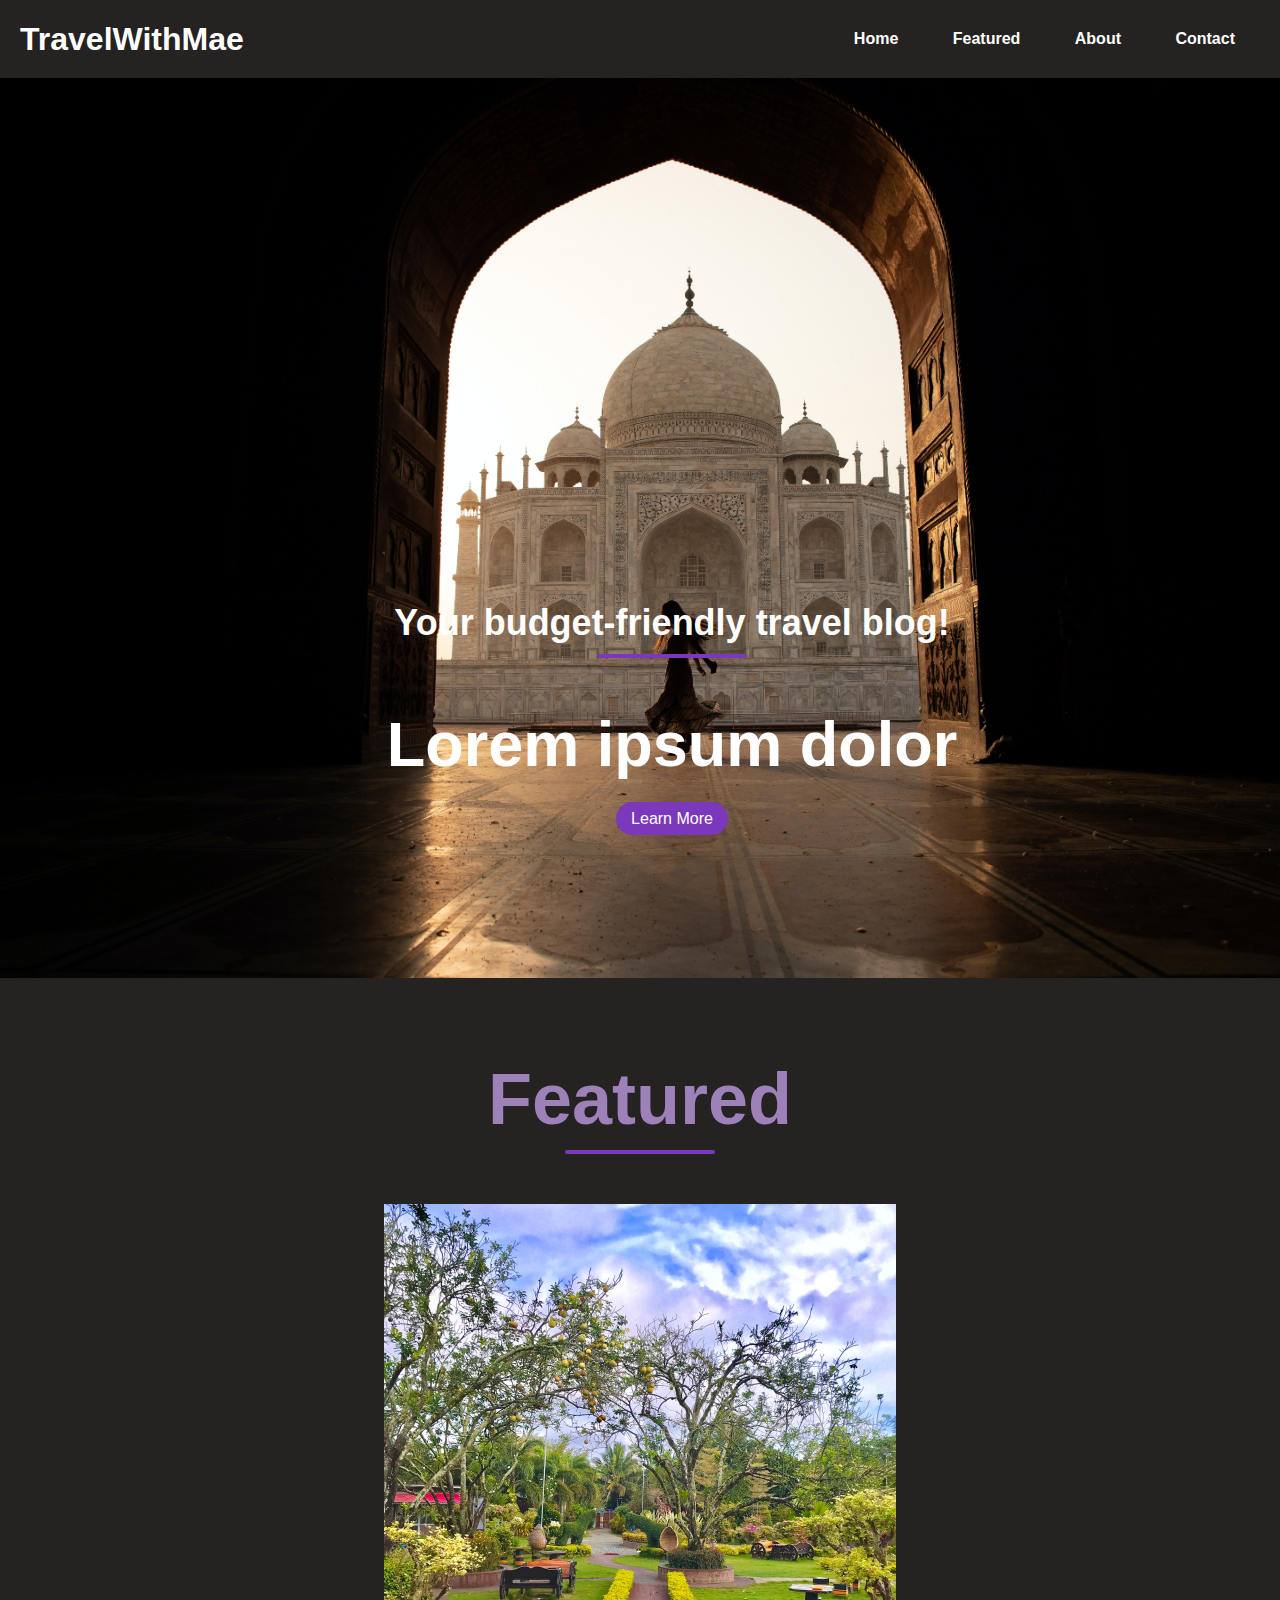
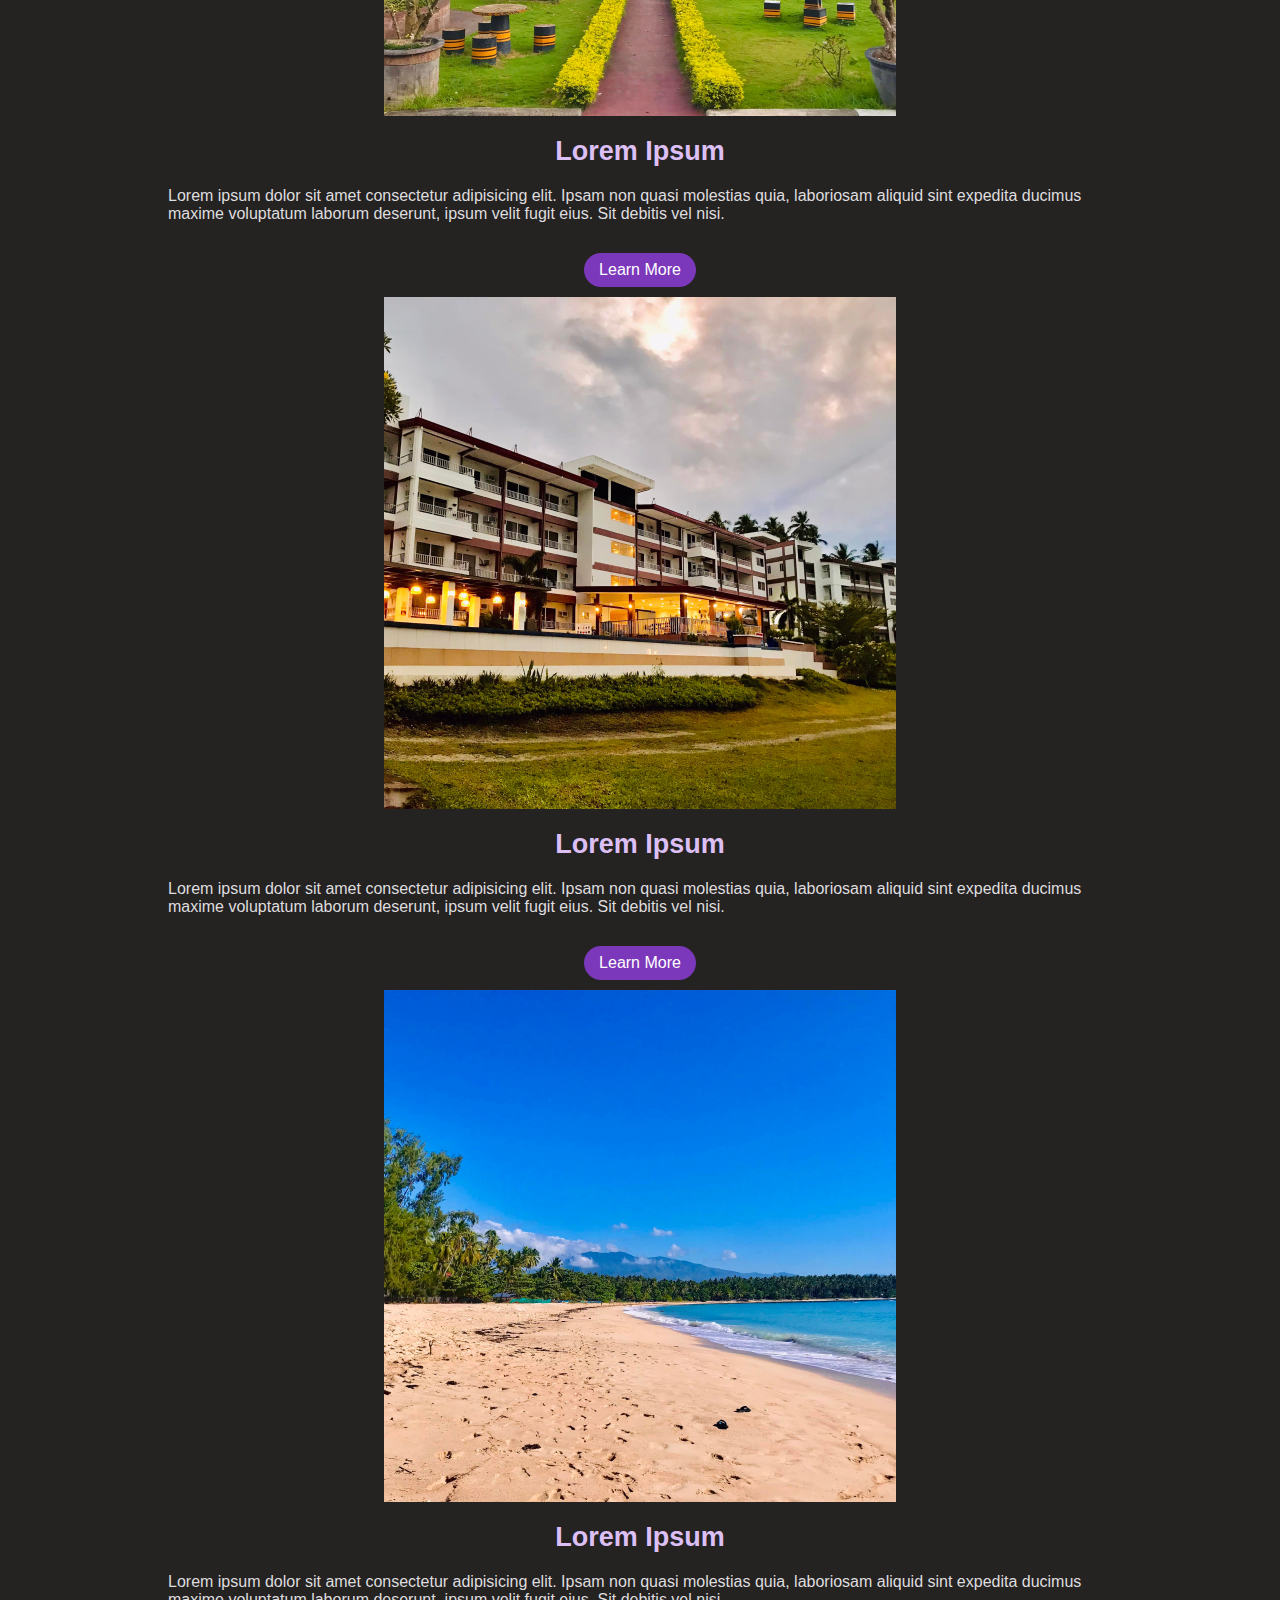
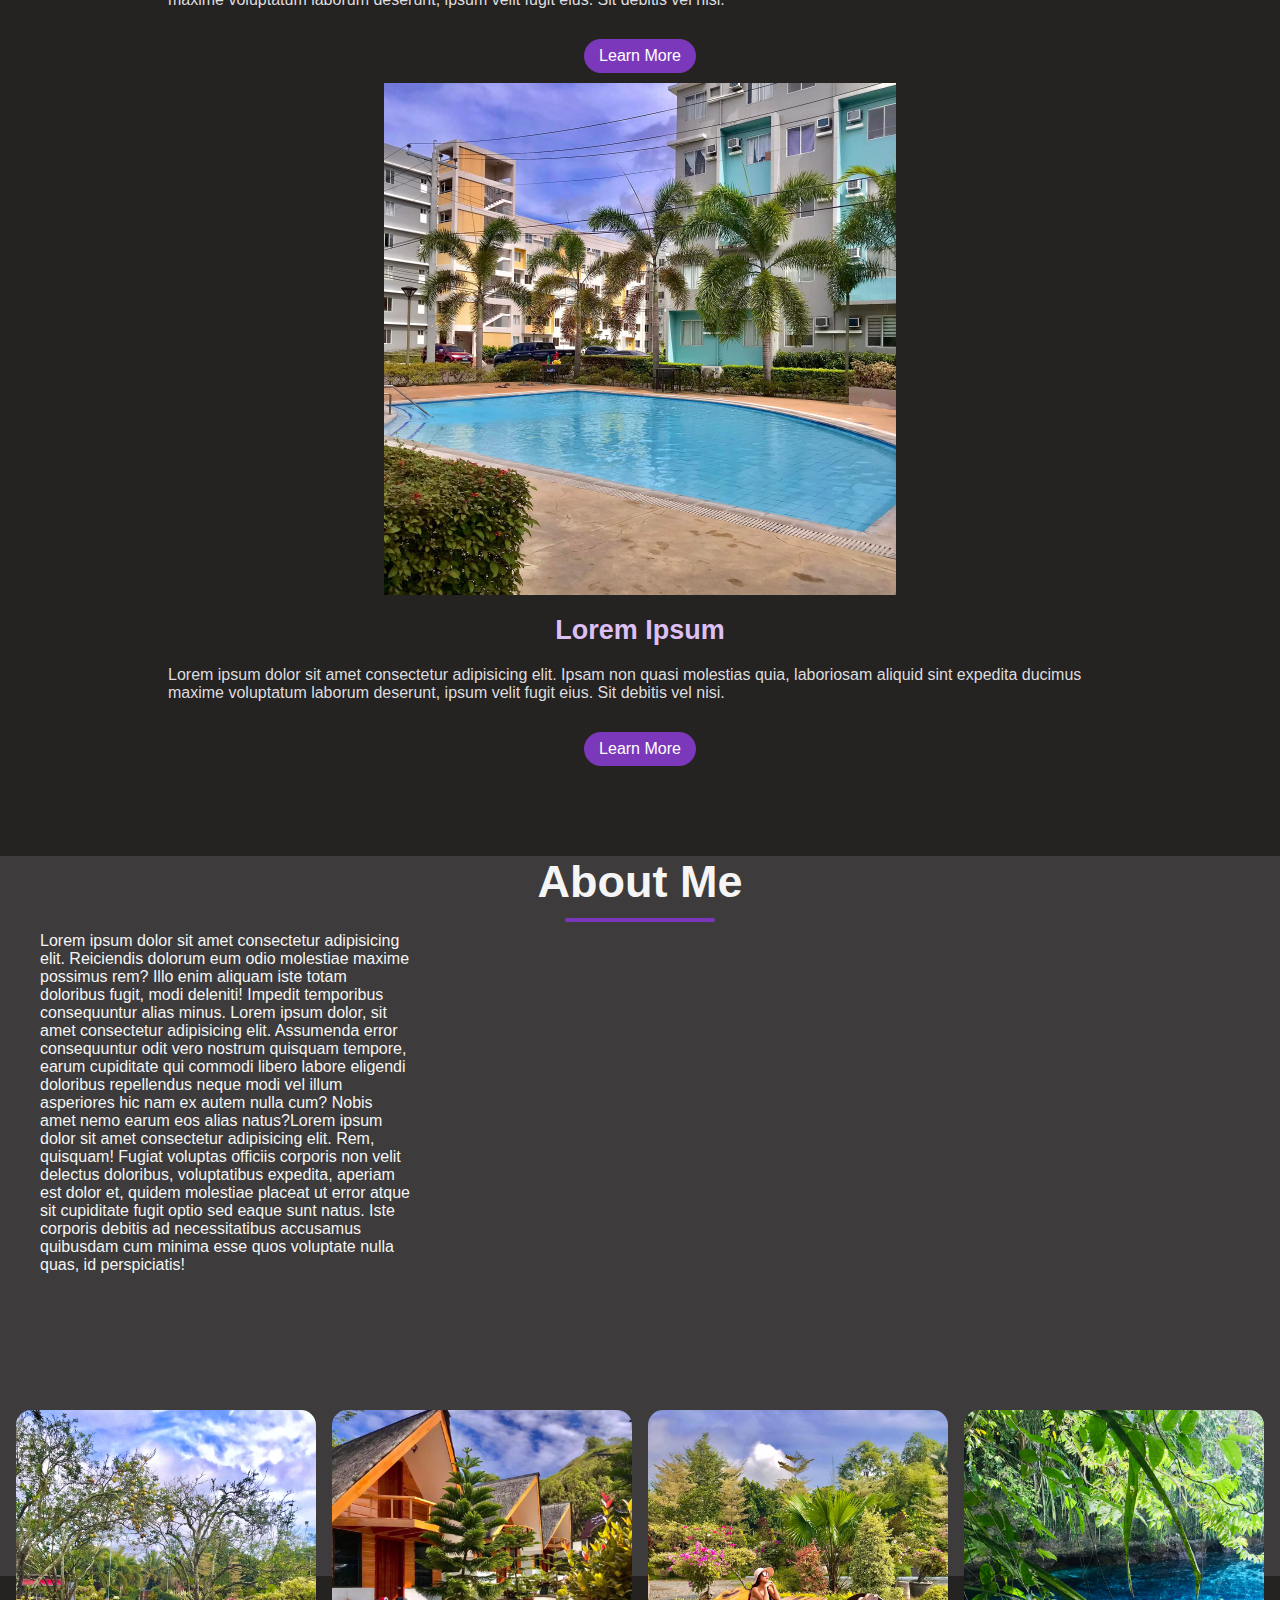
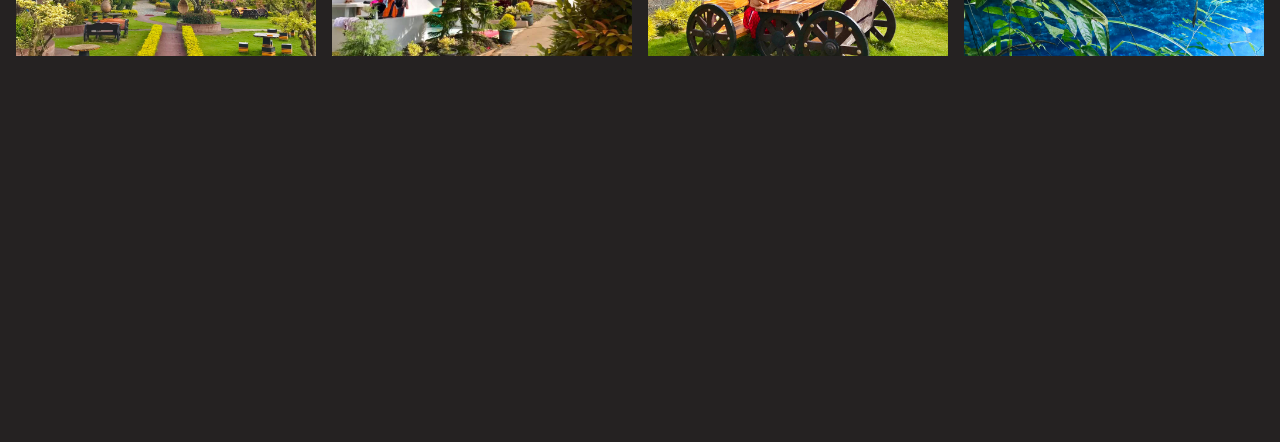
==== index.html @ 0a0de50d "first commit" ====
<!DOCTYPE html>
<html lang="en">
<head>
    <meta charset="UTF-8">
    <meta http-equiv="X-UA-Compatible" content="IE=edge">
    <meta name="viewport" content="width=device-width, initial-scale=1.0">
    <link rel="stylesheet" href="start.css">
    <title>Document</title>
</head>
<body>
    <!-- Navbar -->
    <nav class="navbar">
        <h1 class="logo">TravelWithMae</h1>
        <ul class="nav-links">
            <li><a href="#home">Home</li></a> 
            <li><a href="#events">Featured</li></a>
            <li><a href="#about">About</li></a>
            <li><a href="#">Contact</li></a> 
        </ul>
    </nav>
        
    <header id="home">
        <div class="header-content">
            <h2>Your budget-friendly travel blog!</h2>
            <div class="line"></div>
            <h1>Lorem ipsum dolor</h1>
            <a href="#" class="ctn">Learn More</a>
        </div>
    </header>

    <!-- Events -->
    <section class="events" id="events">
        <div class="title">
            <h1>Featured</h1>
            <div class="line"></div>
        </div>
        <div class="row">
            <div class="col">
                <img src="Images/box1.jpg" alt="">
                <h4>Lorem Ipsum</h4>
                <p>Lorem ipsum dolor sit amet consectetur adipisicing elit. Ipsam non quasi molestias quia, laboriosam aliquid sint expedita ducimus maxime voluptatum laborum deserunt, ipsum velit fugit eius. Sit debitis vel nisi.</p>
                <a href="#" class="ctn
                ">Learn More</a>
            </div>
            <div class="col">
                <img src="Images/box5.jpg" alt="">
                <h4>Lorem Ipsum</h4>
                <p>Lorem ipsum dolor sit amet consectetur adipisicing elit. Ipsam non quasi molestias quia, laboriosam aliquid sint expedita ducimus maxime voluptatum laborum deserunt, ipsum velit fugit eius. Sit debitis vel nisi.</p>
                <a href="#" class="ctn
                ">Learn More</a>
            </div>
            <div class="col">
                <img src="Images/box12.jpg" alt="">
                <h4>Lorem Ipsum</h4>
                <p>Lorem ipsum dolor sit amet consectetur adipisicing elit. Ipsam non quasi molestias quia, laboriosam aliquid sint expedita ducimus maxime voluptatum laborum deserunt, ipsum velit fugit eius. Sit debitis vel nisi.</p>
                <a href="#" class="ctn
                ">Learn More</a>
            </div>
            <div class="col">
                <img src="Images/box11.jpg" alt="">
                <h4>Lorem Ipsum</h4>
                <p>Lorem ipsum dolor sit amet consectetur adipisicing elit. Ipsam non quasi molestias quia, laboriosam aliquid sint expedita ducimus maxime voluptatum laborum deserunt, ipsum velit fugit eius. Sit debitis vel nisi.</p>
                <a href="#" class="ctn
                ">Learn More</a>
            </div>
        </div>
    </section>

    <section class="about" id="about">
        <div class="title">
            <h1>About Me</h1>
            <div class="line"></div>
            
        </div>
        <div>   
        <p>Lorem ipsum dolor sit amet consectetur adipisicing elit. Reiciendis dolorum eum odio molestiae maxime possimus rem? Illo enim aliquam iste totam doloribus fugit, modi deleniti! Impedit temporibus consequuntur alias minus. Lorem ipsum dolor, sit amet consectetur adipisicing elit. Assumenda error consequuntur odit vero nostrum quisquam tempore, earum cupiditate qui commodi libero labore eligendi doloribus repellendus neque modi vel illum asperiores hic nam ex autem nulla cum? Nobis amet nemo earum eos alias natus?Lorem ipsum dolor sit amet consectetur adipisicing elit. Rem, quisquam! Fugiat voluptas officiis corporis non velit delectus doloribus, voluptatibus expedita, aperiam est dolor et, quidem molestiae placeat ut error atque sit cupiditate fugit optio sed eaque sunt natus. Iste corporis debitis ad necessitatibus accusamus quibusdam cum minima esse quos voluptate nulla quas, id perspiciatis!</p>
        </div>
            <div class="image-grid">
                <img src="Images/box1.jpg" class=""image-grid-col-2 image-grid-row-2>
                <img src="Images/box8.jpg" alt="">
                <img src="Images/box2.jpg" alt="">
                <img src="Images/box3.jpg" alt="">
                <img src="Images/box4.jpg" alt="">
                <img src="Images/box5.jpg" alt="">
                <img src="Images/box6.jpg" alt="">
                <img src="Images/box7.jpg" alt="">
        </div>
    </section>

</body>
</html>
---- start.css ----
/* Google Fonts */
@import url('https://fonts.googleapis.com/css2?family=Poppins');

/* Global */

*{
    margin: 0;
    padding: 0;
    box-sizing: border-box;
    scroll-behavior: smooth;
    font-family: 'Gill Sans', 'Gill Sans MT', Calibri, 'Trebuchet MS', sans-serif;
}

a{
    text-decoration: none;
}

ul{
    list-style:none;
}

.active{
    color:rgb(255, 255, 255) ;
    text-decoration: underline;
    font-weight: bold;
}

body, html{
    overflow-x: hidden;
    background-color: rgb(37, 34, 34);
}

/* Navbar */
.navbar{
    /* position: absolute; */
    top: 0;
    left: 0;
    display: flex;
    width: 100%;
    justify-content: space-between;
    padding: 20px;
    color: white;
}

nav{
    
    display: flex;
    align-items: center;
    justify-content: space-between;
    padding-top: 45px;
    padding-left: 8%;
    padding-right: 8%;
    flex-wrap: wrap;
    
}
nav ul li{
    list-style-type: none;
    display: inline-block;
    padding: 10px 25px;
}
nav ul li a{
    color: white;
    text-decoration: none;
    font-weight: bold;
    /* text-transform: capitalize; */
}
nav ul li a:hover{
    color: rgb(124, 56, 187);
    transition: .4s;
}


header{
    width: 105vw;
    height: 100vh;
    background-image: url(Images/bg.jpg);
    background-position: bottom;
    background-size: cover ;
    display: flex;
    align-items: flex-end;
    justify-content: center;
}

.header-content{
    margin-bottom: 150px;
    color:rgb(255, 255, 255);
    text-align: center;
}

.header-content h2{
    font-size: 4vmin;
}

.line{
    width: 150px;
    height: 4px;
    background-color: rgb(124, 56, 187);
    margin: 10px auto;
    border-radius: 5px;
}

.header-content h1{
    font-size: 7vmin;
    margin-top: 50px;
    margin-bottom: 30px;
}

.ctn{
    padding: 8px 15px;
    background: rgb(124, 56, 187);
    border-radius: 30px;
    color: rgb(255, 255, 255);
}

/* Events */

section{
    width: 80%;
    margin: 80px auto;
   
}

.title{
    text-align: center;
    font-size: 4vmin;
    color: rgb(157, 129, 184);
}

.row{
    display: flex;
    align-items: center;
    width: 100%;
    justify-content: space-between;
    flex-wrap: wrap;
}

.row .col{
    display: flex;
    flex-direction: column;
    align-items: center ;
    flex-wrap: wrap;
}

.events .row{
    margin-top: 50px;
    
}

h4{
    font-size: 3vmin;
    color: rgb(220, 192, 245);
    margin: 20px auto;
}

p{
    color: rgb(222, 221, 223);
    padding: 0px 40px;
}

.events .ctn{
    margin-top: 30px;
    margin-bottom: 10px;
}

.row .col img{
    width: 50%;
}

.about{
    width: 100%;
    height: 80vh;
    background-color: rgb(61, 59, 59);
}

/* About */
.about h1{
    display: flex;
    font-size: 45px;
    color: whitesmoke;
    text-align: center;
    justify-content: center;
    flex-wrap: wrap;
}

.about p{
    display: flex;
    flex-wrap: wrap;
    color: whitesmoke;
    max-width: 450px;
    justify-content: center;

}


/* Grid Display Start*/
.image-grid {
    --gap: 16px;
    --num-cols: 4;
    --row-height: 300px;
  
    box-sizing: border-box;
    padding: var(--gap);
    
    margin-top: 120px;
    display: grid;
    grid-template-columns: repeat(var(--num-cols), 1fr);
    grid-auto-rows: var(--row-height);
    gap: var(--gap);
  }
  
  .image-grid > img {
    width: 100%;
    height: 100%;
    border-radius: 15px;
  }
  
  .image-grid-col-2 {
    grid-column: span 2;
  }
  
  .image-grid-row-2 {
    grid-row: span 4;
  }
  /* Anything udner 1024px */
  @media screen and (max-width: 1024px) {
    .image-grid {
      --num-cols: 2;
      --row-height: 200px;
    }
  }

/* End of Grid Display */
/* Mobile */
@media only screen and (max-width: 850px;){
    .navbar{
        padding: 0;
    }
    .img{
        position: absolute;
        top: 30px;
        left: 30px;
    }
    .nav-links{
        flex-direction: column;
        width: 100%;
        height: 100vh;
        justify-content: center;
        background-color: black;
    }
    .nav-linksli{
        margin: 30px auto;
    }
}
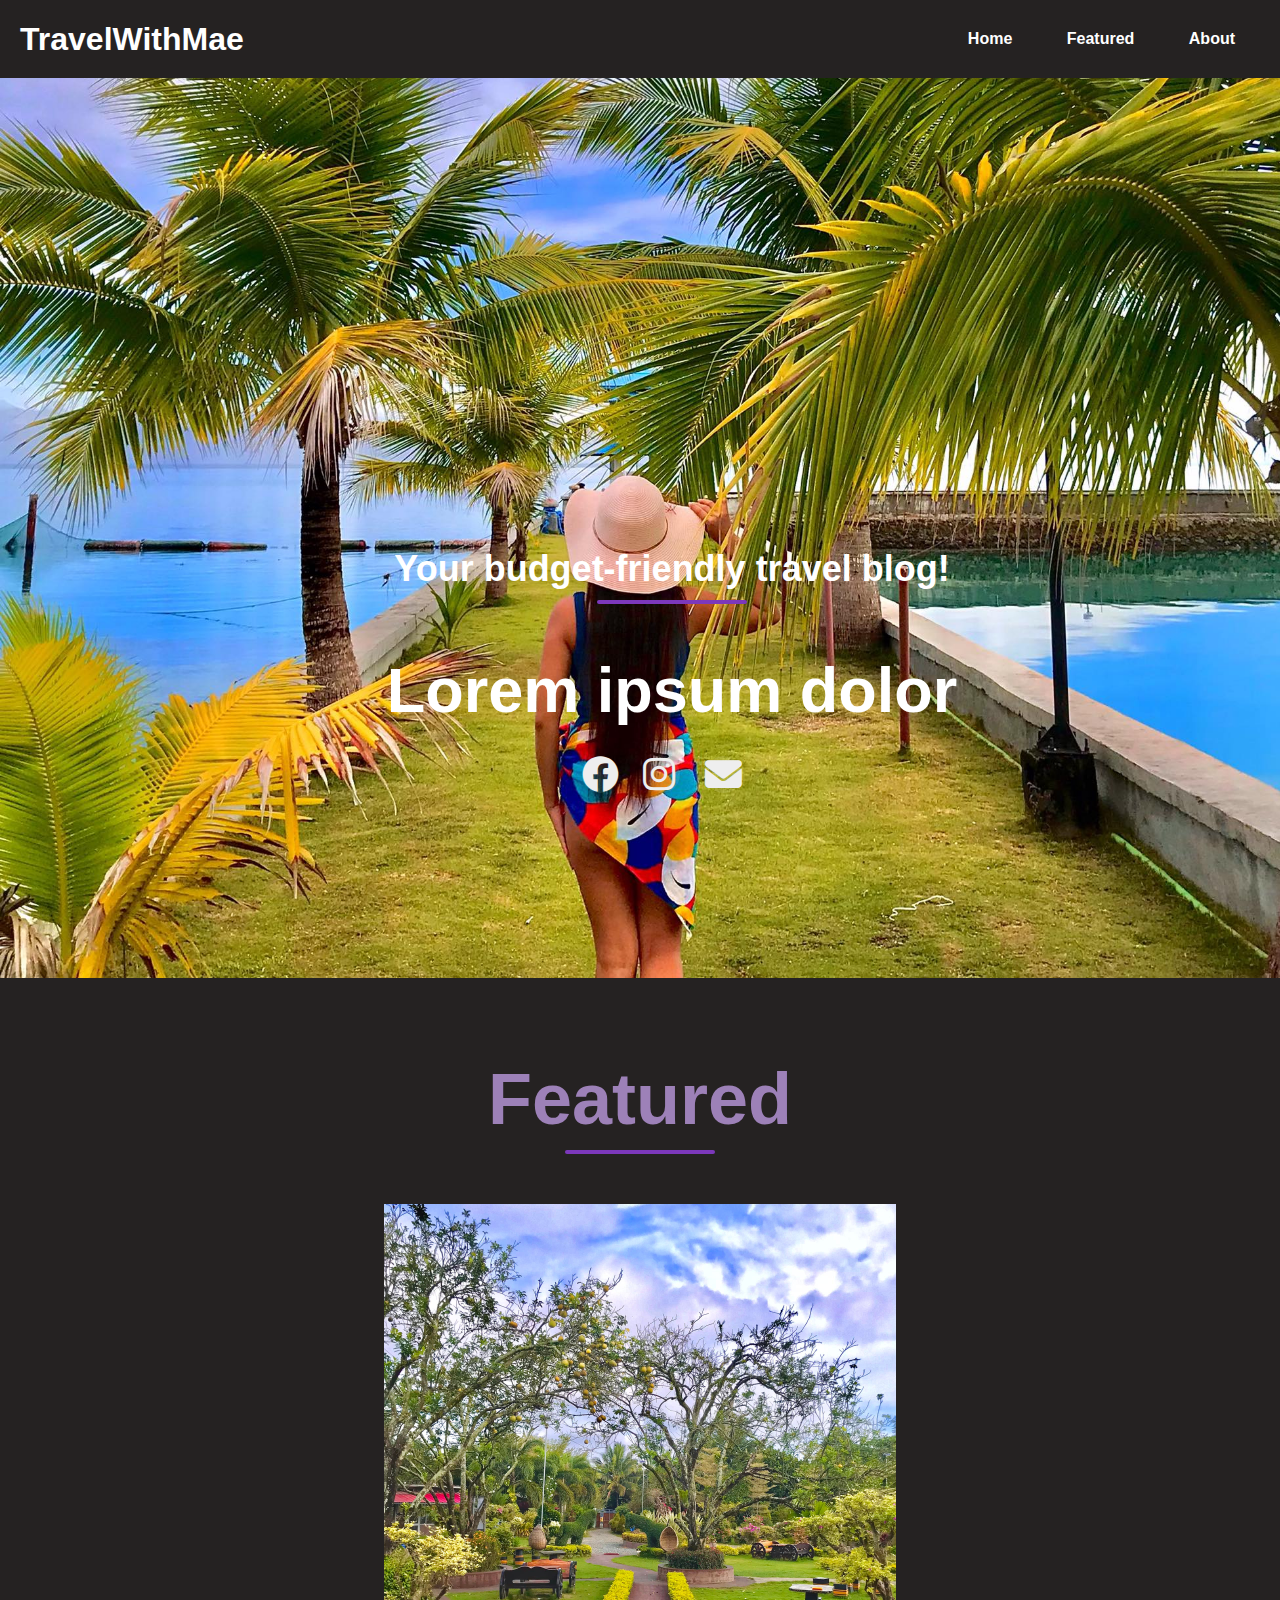
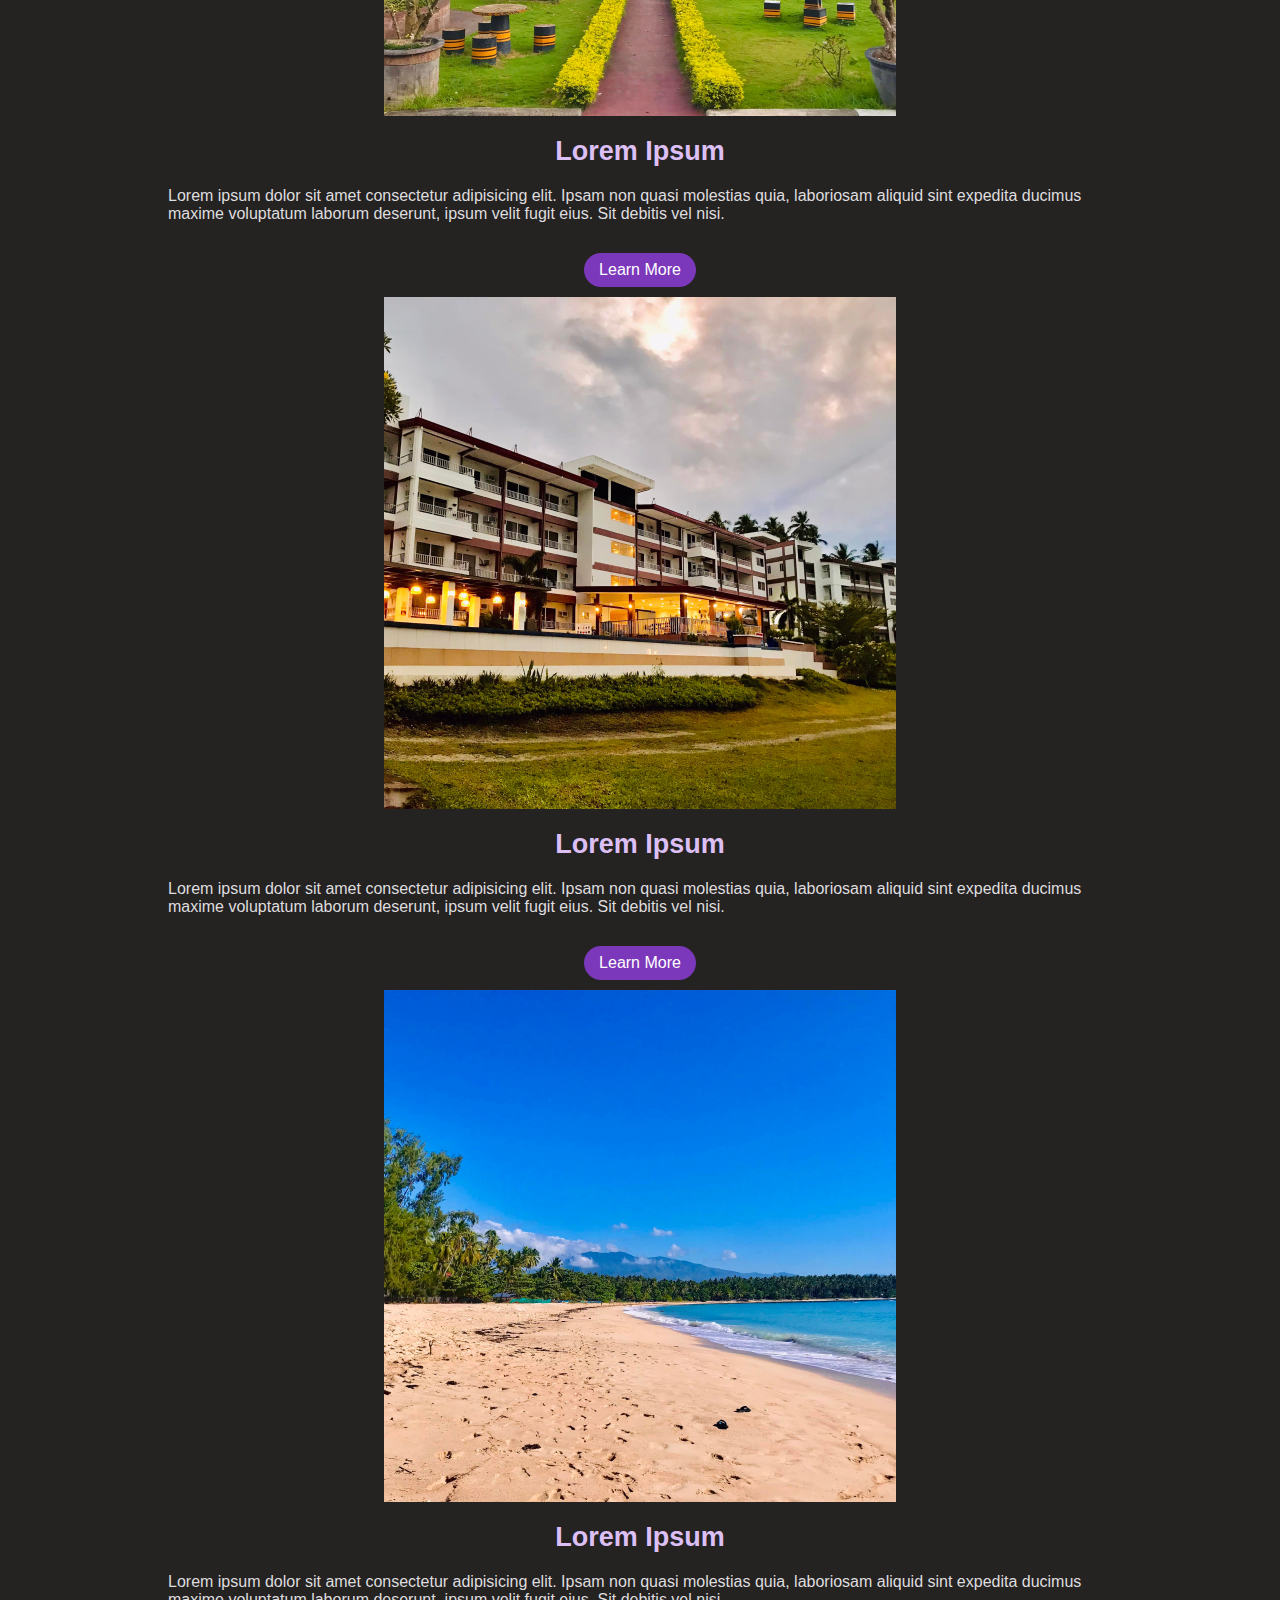
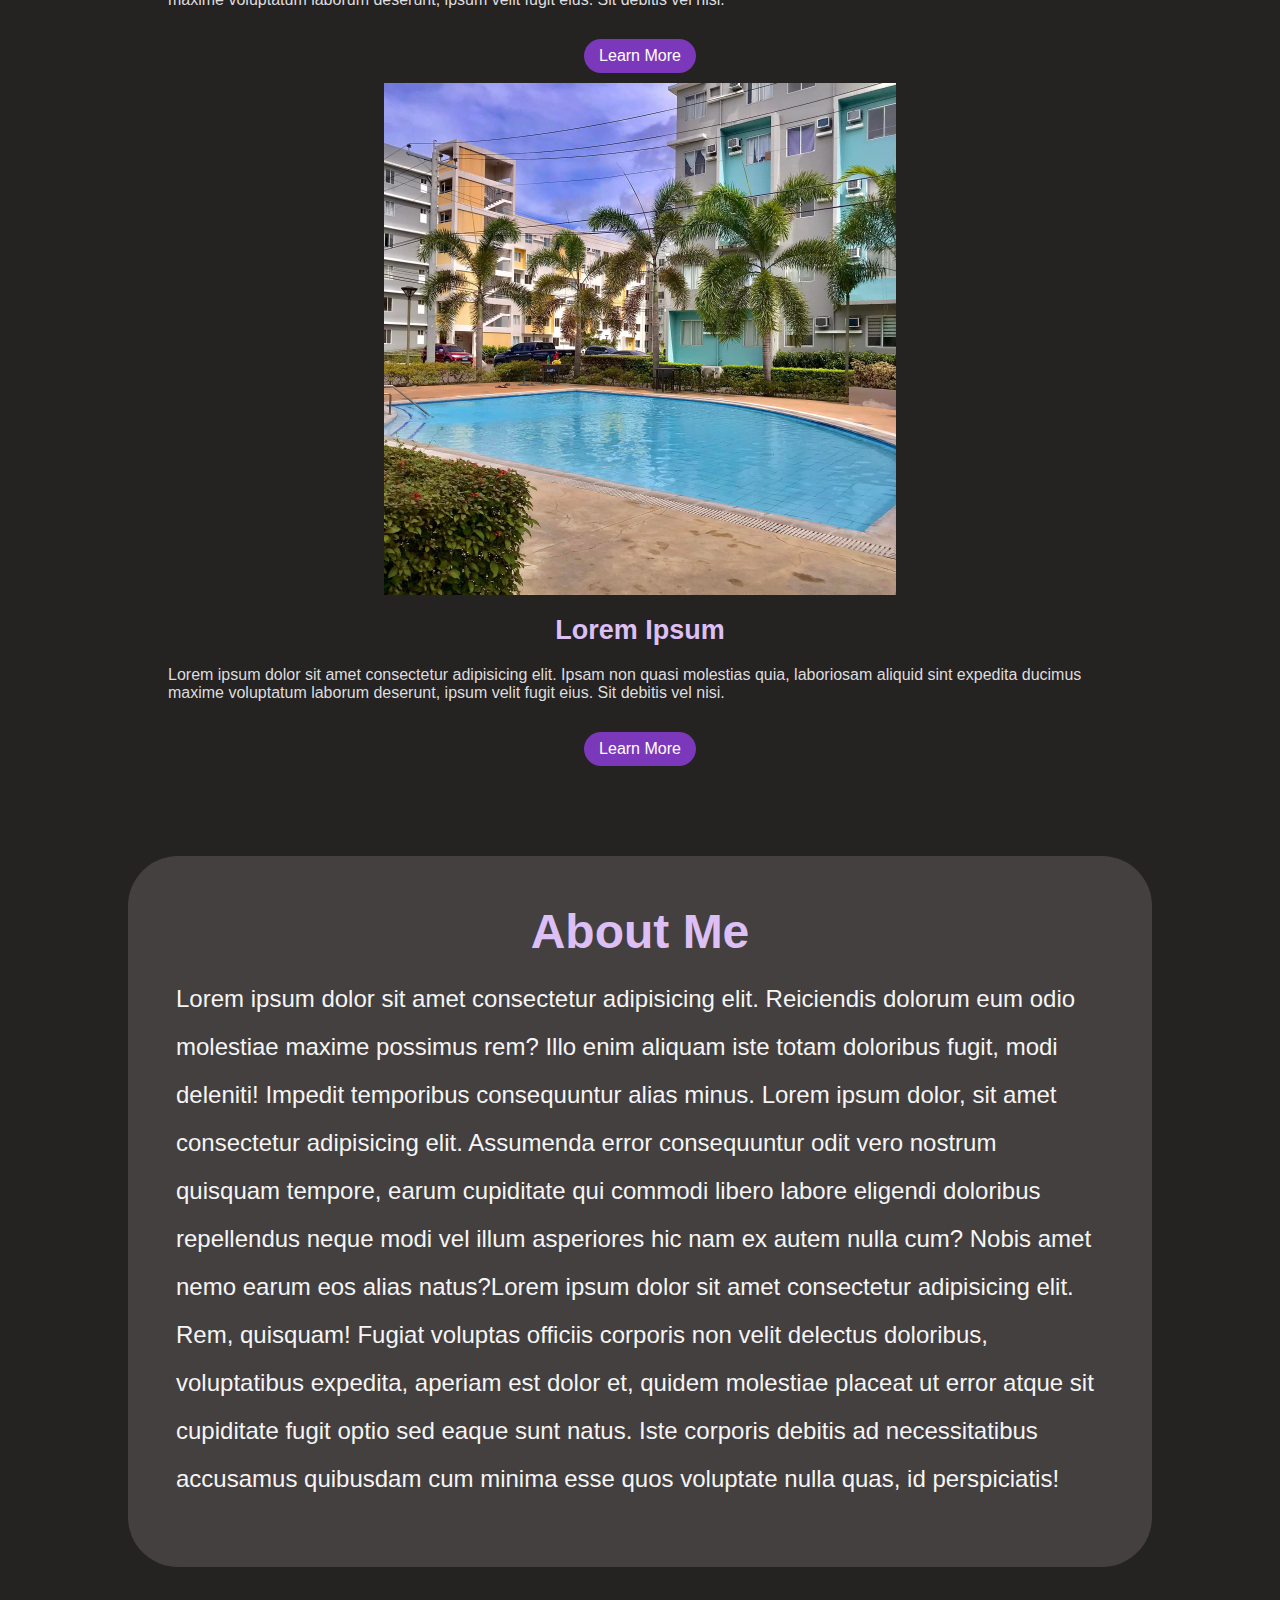
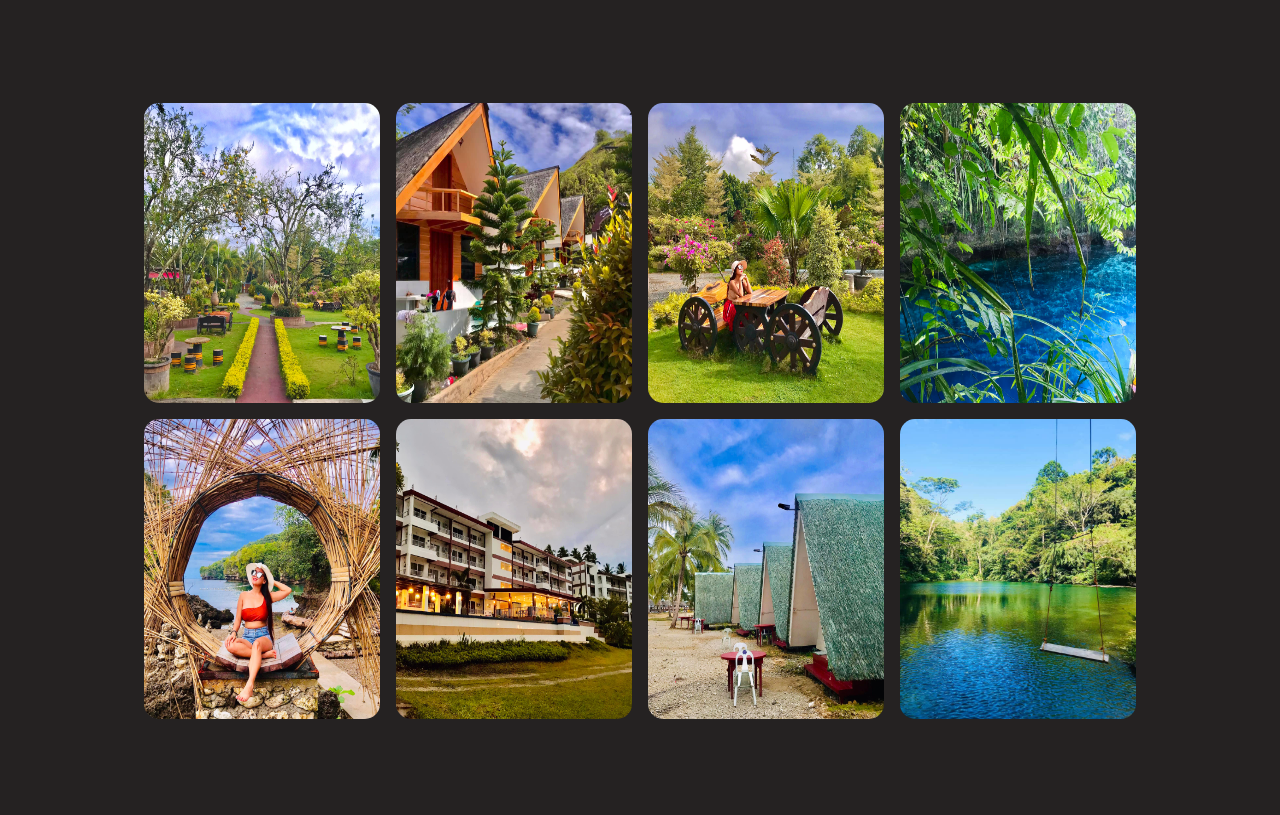
==== commit dcd049a9: "Update" ====
--- a/index.html
+++ b/index.html
@@ -5,6 +5,7 @@
     <meta http-equiv="X-UA-Compatible" content="IE=edge">
     <meta name="viewport" content="width=device-width, initial-scale=1.0">
     <link rel="stylesheet" href="start.css">
+    <link rel="stylesheet" href="\fontawesome-free-6.1.2-web\css\all.min.css">
     <title>Document</title>
 </head>
 <body>
@@ -14,8 +15,7 @@
         <ul class="nav-links">
             <li><a href="#home">Home</li></a> 
             <li><a href="#events">Featured</li></a>
-            <li><a href="#about">About</li></a>
-            <li><a href="#">Contact</li></a> 
+            <li><a href="#about">About</li></a> 
         </ul>
     </nav>
         
@@ -24,7 +24,11 @@
             <h2>Your budget-friendly travel blog!</h2>
             <div class="line"></div>
             <h1>Lorem ipsum dolor</h1>
-            <a href="#" class="ctn">Learn More</a>
+            <div class="socials">
+                <a href="https://www.facebook.com/TravelwithMae"><i class="fa-brands fa-facebook"></i></a>
+                <a href="https://www.tiktok.com/@loremaem?_t=8Urw6FeDduU&_r=1"><i class="fa-brands fa-instagram"></i></a>
+                <a href="travelwithmae2day@gmail.com"><i class="fa-solid fa-envelope"></i></a>
+            </div>
         </div>
     </header>
 
@@ -39,53 +43,65 @@
                 <img src="Images/box1.jpg" alt="">
                 <h4>Lorem Ipsum</h4>
                 <p>Lorem ipsum dolor sit amet consectetur adipisicing elit. Ipsam non quasi molestias quia, laboriosam aliquid sint expedita ducimus maxime voluptatum laborum deserunt, ipsum velit fugit eius. Sit debitis vel nisi.</p>
-                <a href="#" class="ctn
+                <a href="" class="ctn
                 ">Learn More</a>
             </div>
             <div class="col">
                 <img src="Images/box5.jpg" alt="">
                 <h4>Lorem Ipsum</h4>
                 <p>Lorem ipsum dolor sit amet consectetur adipisicing elit. Ipsam non quasi molestias quia, laboriosam aliquid sint expedita ducimus maxime voluptatum laborum deserunt, ipsum velit fugit eius. Sit debitis vel nisi.</p>
-                <a href="#" class="ctn
+                <a href="" class="ctn
                 ">Learn More</a>
             </div>
             <div class="col">
                 <img src="Images/box12.jpg" alt="">
                 <h4>Lorem Ipsum</h4>
                 <p>Lorem ipsum dolor sit amet consectetur adipisicing elit. Ipsam non quasi molestias quia, laboriosam aliquid sint expedita ducimus maxime voluptatum laborum deserunt, ipsum velit fugit eius. Sit debitis vel nisi.</p>
-                <a href="#" class="ctn
+                <a href="" class="ctn
                 ">Learn More</a>
             </div>
             <div class="col">
                 <img src="Images/box11.jpg" alt="">
                 <h4>Lorem Ipsum</h4>
                 <p>Lorem ipsum dolor sit amet consectetur adipisicing elit. Ipsam non quasi molestias quia, laboriosam aliquid sint expedita ducimus maxime voluptatum laborum deserunt, ipsum velit fugit eius. Sit debitis vel nisi.</p>
-                <a href="#" class="ctn
+                <a href="" class="ctn
                 ">Learn More</a>
             </div>
         </div>
     </section>
 
-    <section class="about" id="about">
-        <div class="title">
-            <h1>About Me</h1>
-            <div class="line"></div>
-            
-        </div>
-        <div>   
+    <!-- <section class="about" id="about">
+            <div class="title">
+                <h1>About Me</h1>
+                <div class="line"></div>
+            </div>
+        
         <p>Lorem ipsum dolor sit amet consectetur adipisicing elit. Reiciendis dolorum eum odio molestiae maxime possimus rem? Illo enim aliquam iste totam doloribus fugit, modi deleniti! Impedit temporibus consequuntur alias minus. Lorem ipsum dolor, sit amet consectetur adipisicing elit. Assumenda error consequuntur odit vero nostrum quisquam tempore, earum cupiditate qui commodi libero labore eligendi doloribus repellendus neque modi vel illum asperiores hic nam ex autem nulla cum? Nobis amet nemo earum eos alias natus?Lorem ipsum dolor sit amet consectetur adipisicing elit. Rem, quisquam! Fugiat voluptas officiis corporis non velit delectus doloribus, voluptatibus expedita, aperiam est dolor et, quidem molestiae placeat ut error atque sit cupiditate fugit optio sed eaque sunt natus. Iste corporis debitis ad necessitatibus accusamus quibusdam cum minima esse quos voluptate nulla quas, id perspiciatis!</p>
         </div>
-            <div class="image-grid">
-                <img src="Images/box1.jpg" class=""image-grid-col-2 image-grid-row-2>
-                <img src="Images/box8.jpg" alt="">
-                <img src="Images/box2.jpg" alt="">
-                <img src="Images/box3.jpg" alt="">
-                <img src="Images/box4.jpg" alt="">
-                <img src="Images/box5.jpg" alt="">
-                <img src="Images/box6.jpg" alt="">
-                <img src="Images/box7.jpg" alt="">
+    </section>
+     -->
+
+
+    <section class="home-about">
+
+        <div class="content">
+            <h3>About Me</h3>
+            <p>Lorem ipsum dolor sit amet consectetur adipisicing elit. Reiciendis dolorum eum odio molestiae maxime possimus rem? Illo enim aliquam iste totam doloribus fugit, modi deleniti! Impedit temporibus consequuntur alias minus. Lorem ipsum dolor, sit amet consectetur adipisicing elit. Assumenda error consequuntur odit vero nostrum quisquam tempore, earum cupiditate qui commodi libero labore eligendi doloribus repellendus neque modi vel illum asperiores hic nam ex autem nulla cum? Nobis amet nemo earum eos alias natus?Lorem ipsum dolor sit amet consectetur adipisicing elit. Rem, quisquam! Fugiat voluptas officiis corporis non velit delectus doloribus, voluptatibus expedita, aperiam est dolor et, quidem molestiae placeat ut error atque sit cupiditate fugit optio sed eaque sunt natus. Iste corporis debitis ad necessitatibus accusamus quibusdam cum minima esse quos voluptate nulla quas, id perspiciatis!</p>
         </div>
     </section>
+    
 
+    <section class="grid">
+        <div class="image-grid">
+            <img src="Images/box1.jpg" class=""image-grid-col-2 image-grid-row-2>
+            <img src="Images/box8.jpg" alt="">
+            <img src="Images/box2.jpg" alt="">
+            <img src="Images/box3.jpg" alt="">
+            <img src="Images/box4.jpg" alt="">
+            <img src="Images/box5.jpg" alt="">
+            <img src="Images/box6.jpg" alt="">
+            <img src="Images/box7.jpg" alt="">
+    </div>
+    </section>
 </body>
 </html>--- a/start.css
+++ b/start.css
@@ -11,6 +11,10 @@
     font-family: 'Gill Sans', 'Gill Sans MT', Calibri, 'Trebuchet MS', sans-serif;
 }
 
+body::-webkit-scrollbar{
+    display: none;
+}
+
 a{
     text-decoration: none;
 }
@@ -26,7 +30,6 @@
 }
 
 body, html{
-    overflow-x: hidden;
     background-color: rgb(37, 34, 34);
 }
 
@@ -74,7 +77,7 @@
     width: 105vw;
     height: 100vh;
     background-image: url(Images/bg.jpg);
-    background-position: bottom;
+    background-position: center;
     background-size: cover ;
     display: flex;
     align-items: flex-end;
@@ -173,10 +176,17 @@
 }
 
 /* About */
+
+/* .about{
+    background-color: rgb(59, 59, 59);
+    background-size: cover;
+    background-repeat: no-repeat;
+    background-position: bottom;
+}
 .about h1{
     display: flex;
     font-size: 45px;
-    color: whitesmoke;
+    color: rgb(157, 129, 184);
     text-align: center;
     justify-content: center;
     flex-wrap: wrap;
@@ -188,9 +198,40 @@
     color: whitesmoke;
     max-width: 450px;
     justify-content: center;
-
-}
-
+ 
+}
+
+.ab img{
+    width: 520px;
+    height: 500px;
+} */
+
+.home-about{
+    display: flex;
+    align-items: center;
+    flex-wrap: wrap;
+    background-color: rgb(68, 64, 64);
+    border-radius: 50px;
+}
+
+.home-about .content{
+    flex: 1 1 41rem;
+    padding: 3rem;
+}
+
+.home-about .content h3{
+    text-align: center;
+    font-size: 3rem;
+    color: rgb(220, 192, 245);
+}
+
+.home-about .content p{
+    justify-content: center;
+    font-size: 1.5rem;
+    padding: 1rem 0;
+    line-height: 2;
+    color: whitesmoke;
+}
 
 /* Grid Display Start*/
 .image-grid {
@@ -250,4 +291,35 @@
     .nav-linksli{
         margin: 30px auto;
     }
+}
+
+/* social medias */
+.socials a{
+    width: 37px;
+    height: 37px;
+    border-radius: 50%;
+    display: inline-flex;
+    font-size: 17px;
+    color: #eee;
+    cursor: pointer;
+    margin-right: 20px;
+    background-color: rgba(255, 255, 255, 0.1);
+    margin-bottom: 35px;
+}
+/* .socials a:hover{
+    transform: scale(1.1);
+    background: #d821d8;
+    transition: .4s;
+} */
+
+.fa-facebook{
+    font-size: 37px;
+}
+
+.fa-instagram{
+    font-size: 37px;
+}
+
+.fa-envelope{
+    font-size: 37px;
 }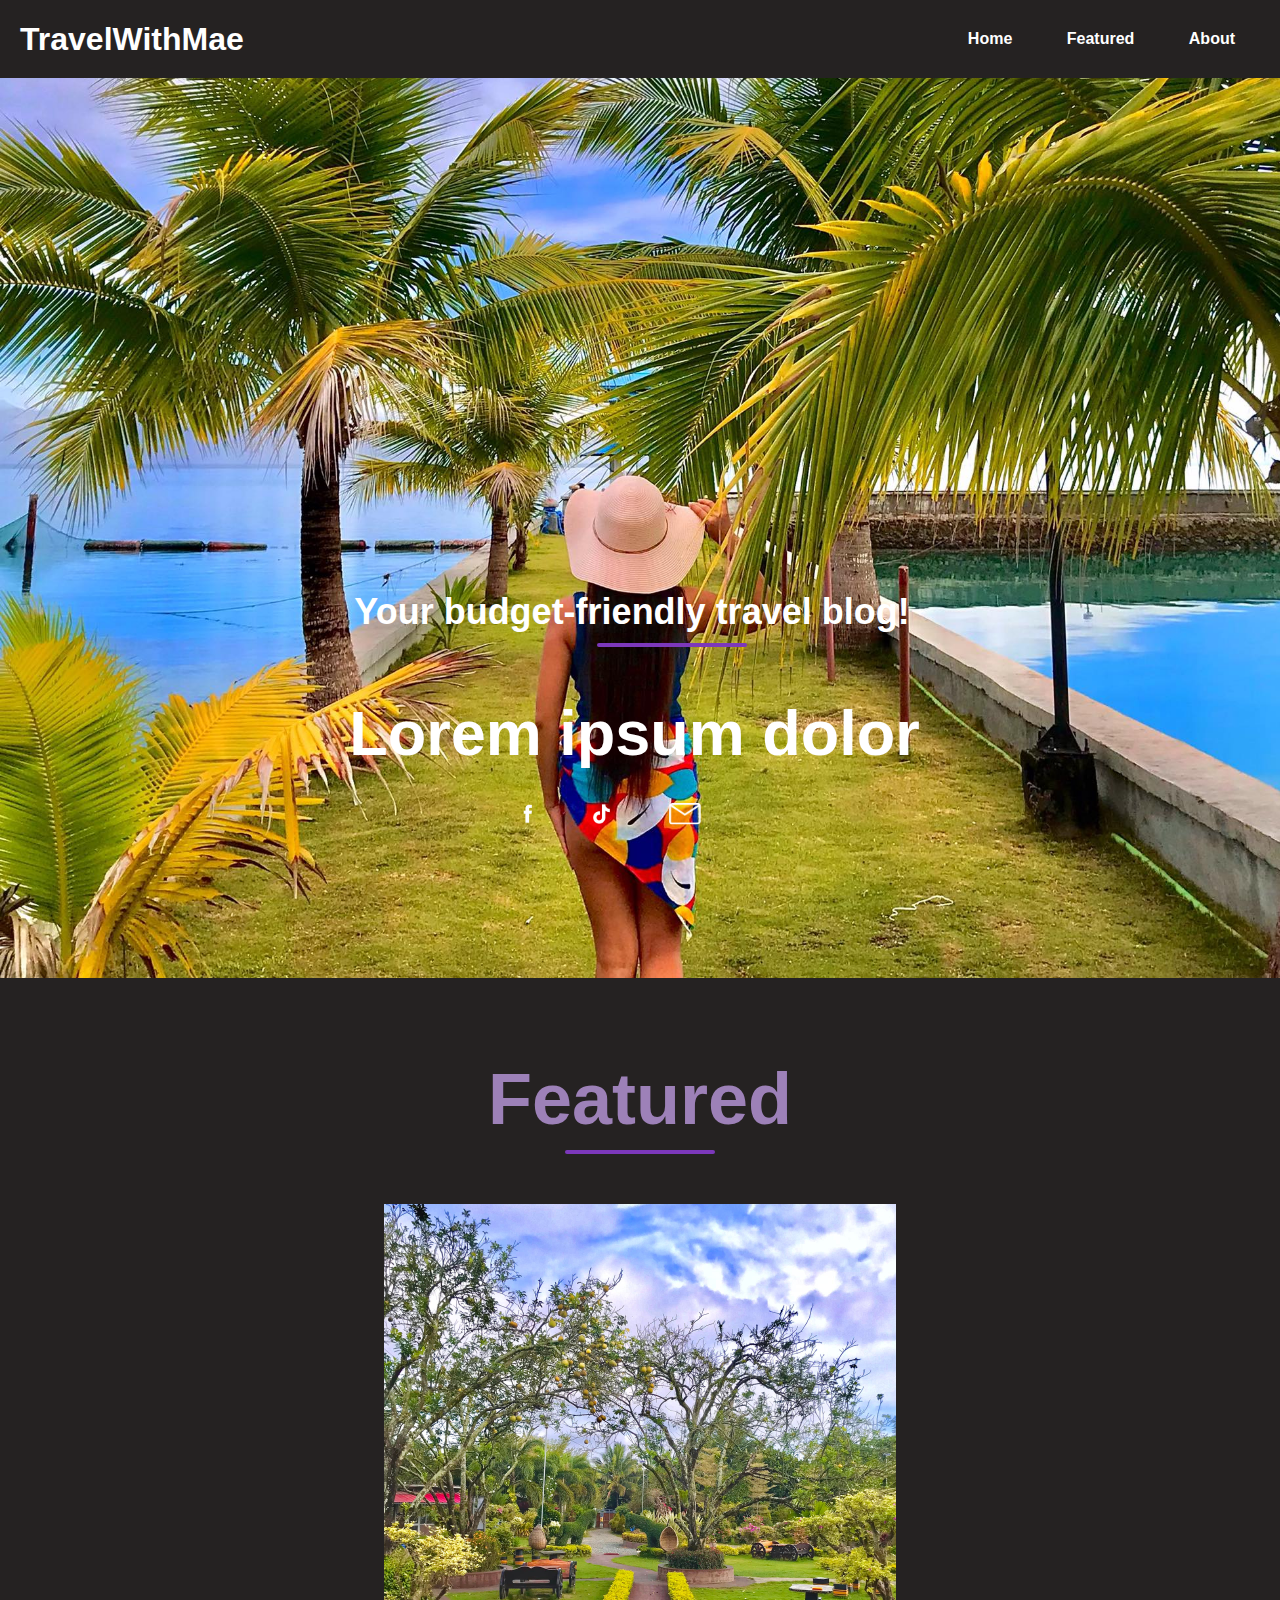
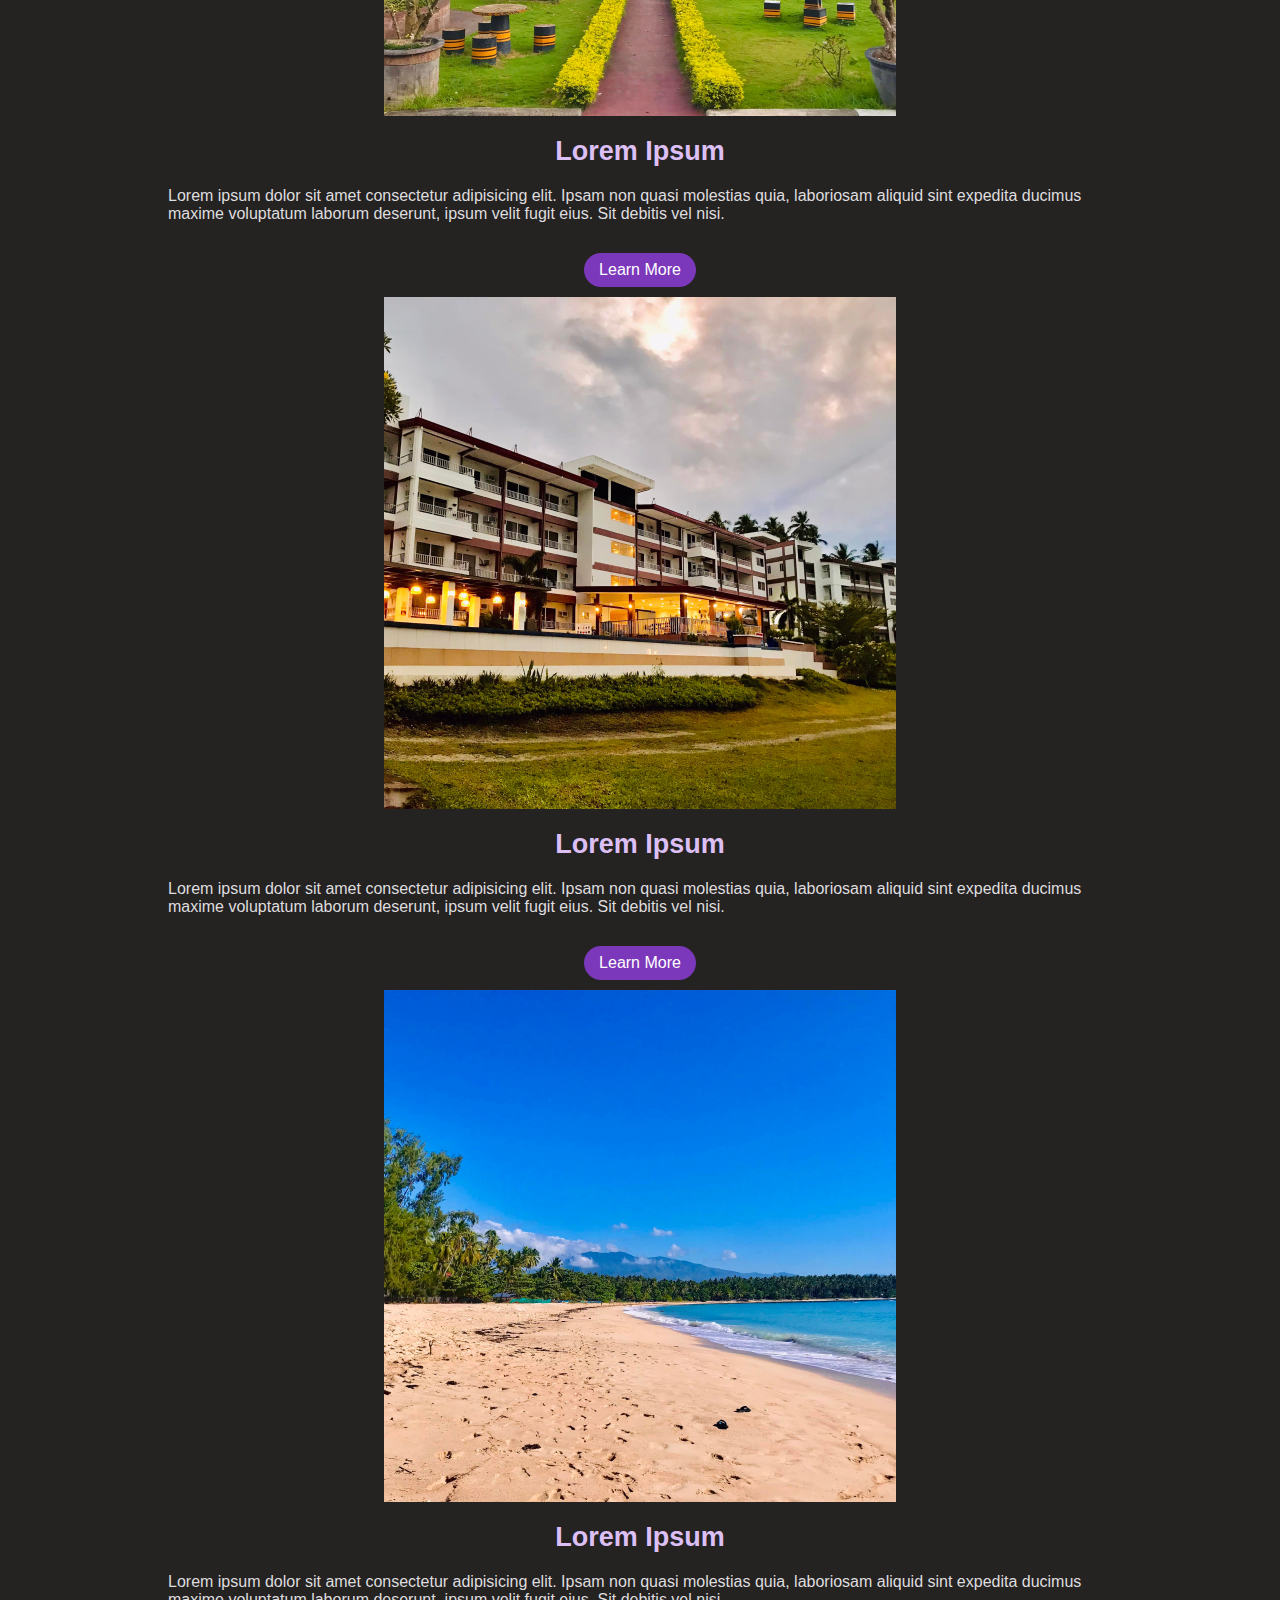
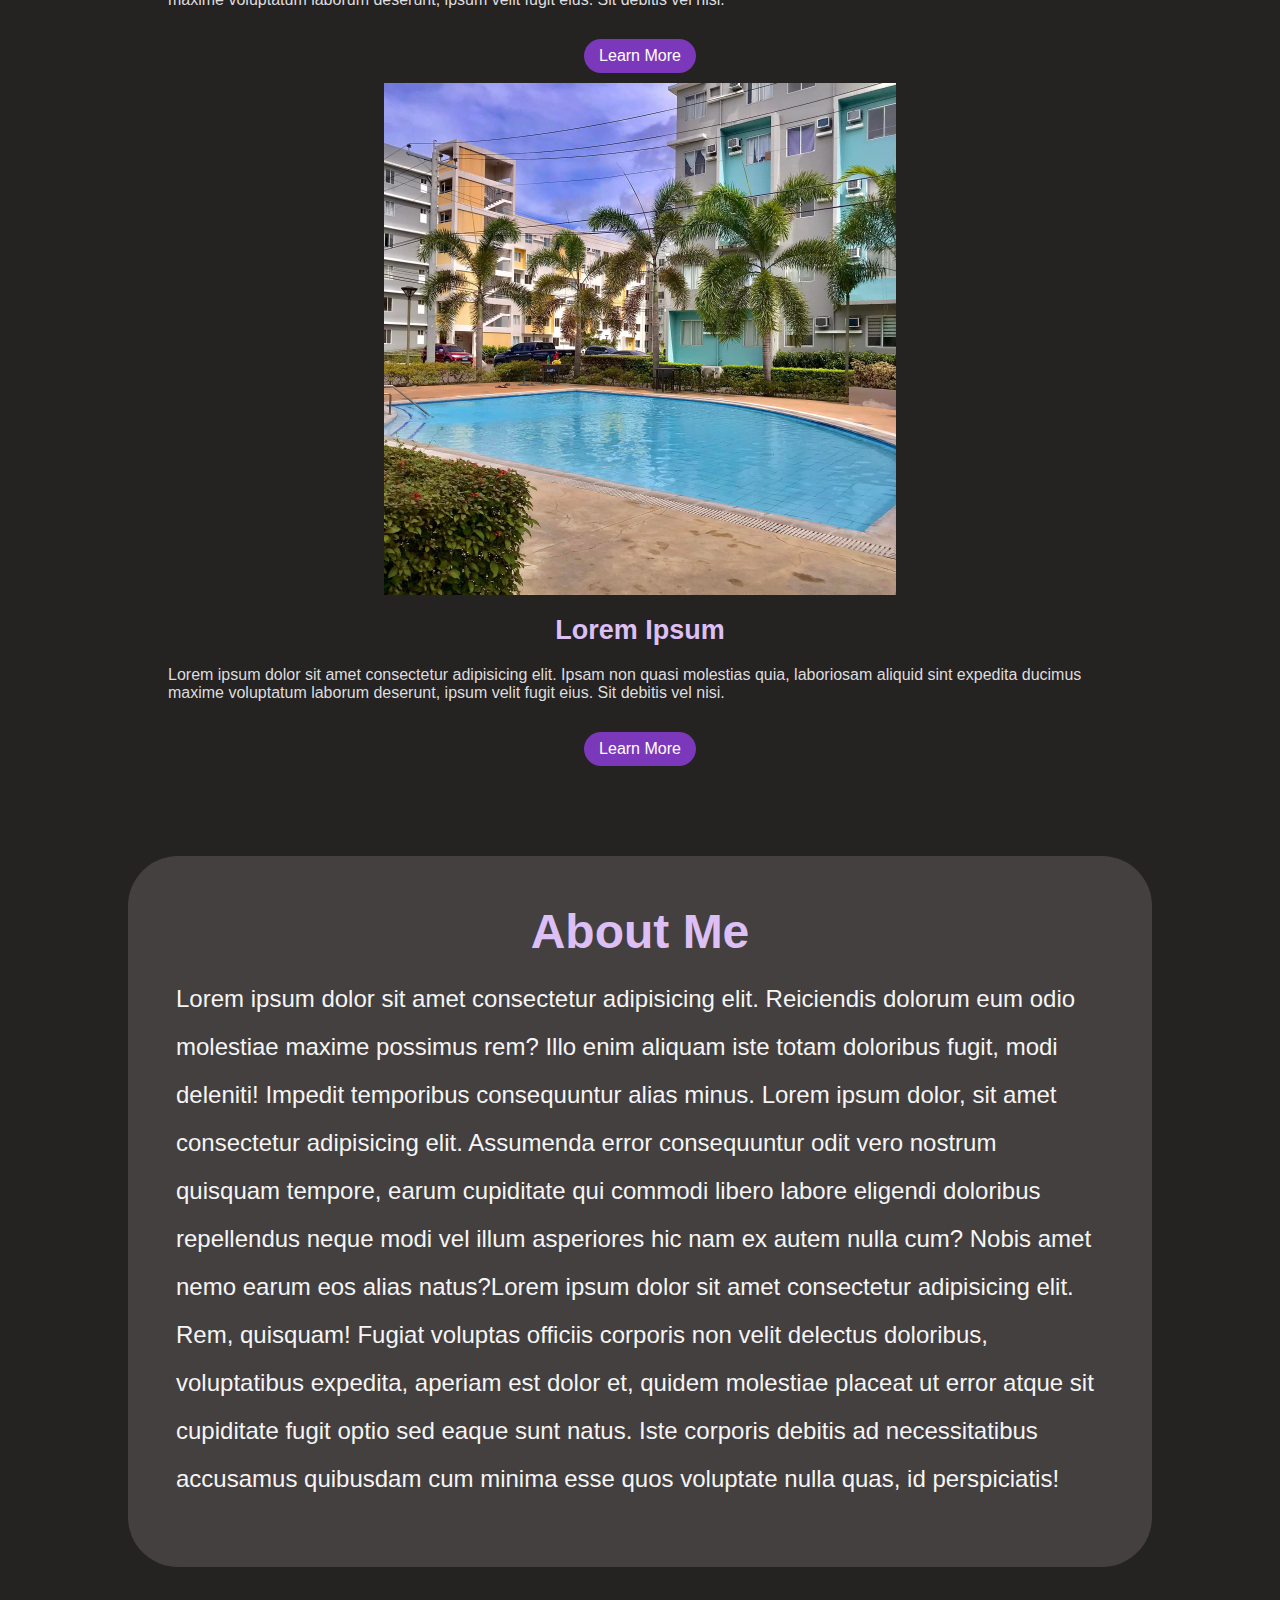
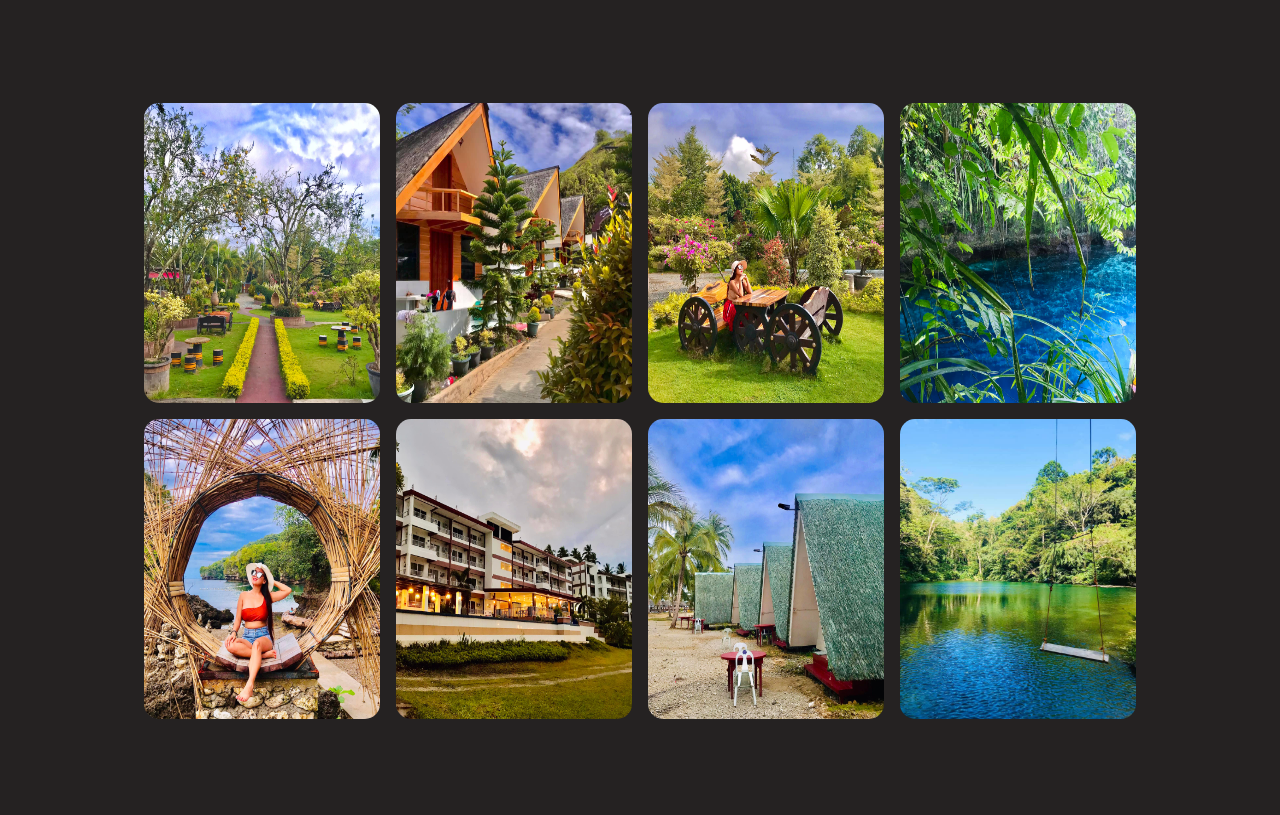
==== commit f9ead212: "Update1" ====
--- a/index.html
+++ b/index.html
@@ -25,9 +25,9 @@
             <div class="line"></div>
             <h1>Lorem ipsum dolor</h1>
             <div class="socials">
-                <a href="https://www.facebook.com/TravelwithMae"><i class="fa-brands fa-facebook"></i></a>
-                <a href="https://www.tiktok.com/@loremaem?_t=8Urw6FeDduU&_r=1"><i class="fa-brands fa-instagram"></i></a>
-                <a href="travelwithmae2day@gmail.com"><i class="fa-solid fa-envelope"></i></a>
+                <a href="https://www.facebook.com/TravelwithMae"><img src="Images/fb.png" class="fb"></a>
+                <a href="https://www.tiktok.com/@loremaem?_t=8Urw6FeDduU&_r=1"><img src="Images/tiktok.png" class="tik"></a>
+                <a href="travelwithmae2day@gmail.com"><img src="Images/mail.png" class="mail"></a>
             </div>
         </div>
     </header>
@@ -70,19 +70,7 @@
         </div>
     </section>
 
-    <!-- <section class="about" id="about">
-            <div class="title">
-                <h1>About Me</h1>
-                <div class="line"></div>
-            </div>
-        
-        <p>Lorem ipsum dolor sit amet consectetur adipisicing elit. Reiciendis dolorum eum odio molestiae maxime possimus rem? Illo enim aliquam iste totam doloribus fugit, modi deleniti! Impedit temporibus consequuntur alias minus. Lorem ipsum dolor, sit amet consectetur adipisicing elit. Assumenda error consequuntur odit vero nostrum quisquam tempore, earum cupiditate qui commodi libero labore eligendi doloribus repellendus neque modi vel illum asperiores hic nam ex autem nulla cum? Nobis amet nemo earum eos alias natus?Lorem ipsum dolor sit amet consectetur adipisicing elit. Rem, quisquam! Fugiat voluptas officiis corporis non velit delectus doloribus, voluptatibus expedita, aperiam est dolor et, quidem molestiae placeat ut error atque sit cupiditate fugit optio sed eaque sunt natus. Iste corporis debitis ad necessitatibus accusamus quibusdam cum minima esse quos voluptate nulla quas, id perspiciatis!</p>
-        </div>
-    </section>
-     -->
-
-
-    <section class="home-about">
+    <section class="about">
 
         <div class="content">
             <h3>About Me</h3>
--- a/start.css
+++ b/start.css
@@ -92,6 +92,7 @@
 
 .header-content h2{
     font-size: 4vmin;
+    margin-left: -80px;
 }
 
 .line{
@@ -100,11 +101,13 @@
     background-color: rgb(124, 56, 187);
     margin: 10px auto;
     border-radius: 5px;
+    /* margin-right: 90px; */
 }
 
 .header-content h1{
     font-size: 7vmin;
     margin-top: 50px;
+    margin-left: -75px;
     margin-bottom: 30px;
 }
 
@@ -116,11 +119,10 @@
 }
 
 /* Events */
-
 section{
     width: 80%;
     margin: 80px auto;
-   
+
 }
 
 .title{
@@ -169,44 +171,9 @@
     width: 50%;
 }
 
+
+/* About */
 .about{
-    width: 100%;
-    height: 80vh;
-    background-color: rgb(61, 59, 59);
-}
-
-/* About */
-
-/* .about{
-    background-color: rgb(59, 59, 59);
-    background-size: cover;
-    background-repeat: no-repeat;
-    background-position: bottom;
-}
-.about h1{
-    display: flex;
-    font-size: 45px;
-    color: rgb(157, 129, 184);
-    text-align: center;
-    justify-content: center;
-    flex-wrap: wrap;
-}
-
-.about p{
-    display: flex;
-    flex-wrap: wrap;
-    color: whitesmoke;
-    max-width: 450px;
-    justify-content: center;
- 
-}
-
-.ab img{
-    width: 520px;
-    height: 500px;
-} */
-
-.home-about{
     display: flex;
     align-items: center;
     flex-wrap: wrap;
@@ -214,18 +181,18 @@
     border-radius: 50px;
 }
 
-.home-about .content{
+.about .content{
     flex: 1 1 41rem;
     padding: 3rem;
 }
 
-.home-about .content h3{
+.about .content h3{
     text-align: center;
     font-size: 3rem;
     color: rgb(220, 192, 245);
 }
 
-.home-about .content p{
+.about .content p{
     justify-content: center;
     font-size: 1.5rem;
     padding: 1rem 0;
@@ -294,32 +261,22 @@
 }
 
 /* social medias */
-.socials a{
-    width: 37px;
-    height: 37px;
-    border-radius: 50%;
-    display: inline-flex;
-    font-size: 17px;
-    color: #eee;
-    cursor: pointer;
-    margin-right: 20px;
-    background-color: rgba(255, 255, 255, 0.1);
-    margin-bottom: 35px;
-}
-/* .socials a:hover{
-    transform: scale(1.1);
-    background: #d821d8;
-    transition: .4s;
-} */
-
-.fa-facebook{
-    font-size: 37px;
-}
-
-.fa-instagram{
-    font-size: 37px;
-}
-
-.fa-envelope{
-    font-size: 37px;
+.socials{
+    margin-left: -170px;
+}
+.socials img{
+    margin-left: 50px;
+    align-items: center; 
+}
+.fb{
+    height: 20px;
+}
+
+.tik{
+    height: 20px;
+}
+
+.mail{
+    height: 30px;
+    margin-bottom: -5px;
 }